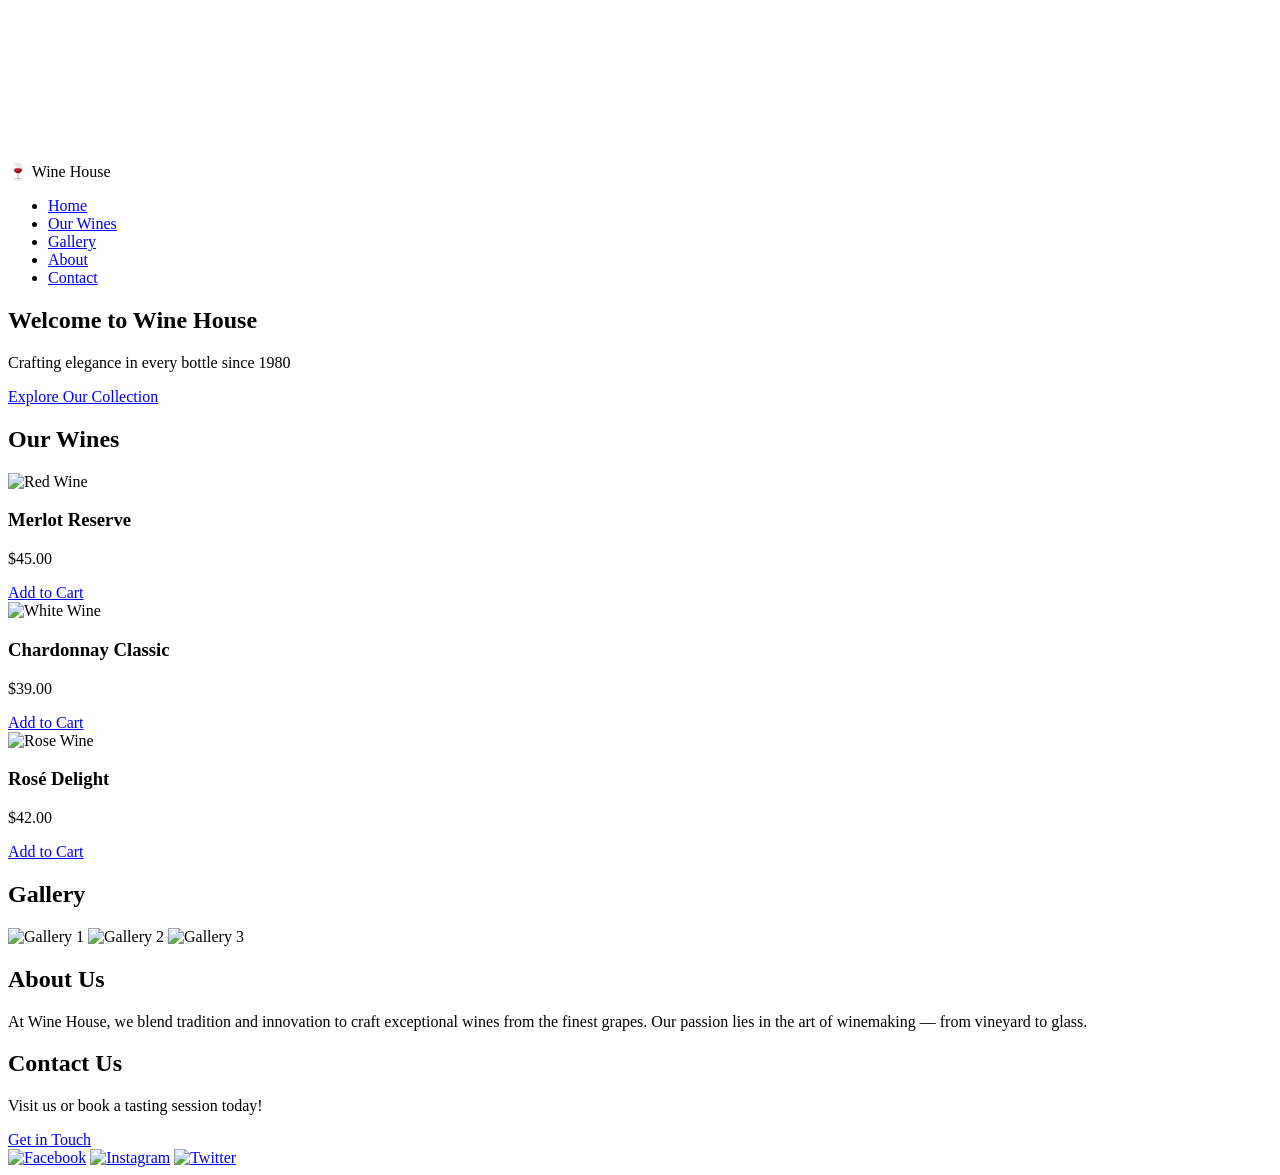
==== index.html @ cf711009 "Create index.html" ====
<!DOCTYPE html>
<html lang="en">
<head>
  <meta charset="UTF-8">
  <meta name="viewport" content="width=device-width, initial-scale=1.0">
  <title>Wine House</title>
  <link rel="stylesheet" href="style.css">
</head>
<body>

  <!-- Background Video -->
  <video autoplay muted loop id="bg-video">
    <source src="assets/video/vineyard-bg.mp4" type="video/mp4">
    Your browser does not support the video tag.
  </video>

  <!-- Navbar -->
  <nav class="navbar">
    <div class="logo">🍷 Wine House</div>
    <ul>
      <li><a href="#home">Home</a></li>
      <li><a href="#wines">Our Wines</a></li>
      <li><a href="#gallery">Gallery</a></li>
      <li><a href="#about">About</a></li>
      <li><a href="#contact">Contact</a></li>
    </ul>
  </nav>

  <!-- Hero Section -->
  <section id="home" class="hero">
    <h1>Welcome to Wine House</h1>
    <p>Crafting elegance in every bottle since 1980</p>
    <a href="#wines" class="btn">Explore Our Collection</a>
  </section>

  <!-- Wines Section -->
  <section id="wines" class="wines">
    <h2>Our Wines</h2>
    <div class="wine-cards">
      <div class="wine-card">
        <img src="assets/images/wine1.jpg" alt="Red Wine">
        <h3>Merlot Reserve</h3>
        <p>$45.00</p>
        <a href="cart.html" class="btn">Add to Cart</a>
      </div>
      <div class="wine-card">
        <img src="assets/images/wine2.jpg" alt="White Wine">
        <h3>Chardonnay Classic</h3>
        <p>$39.00</p>
        <a href="cart.html" class="btn">Add to Cart</a>
      </div>
      <div class="wine-card">
        <img src="assets/images/wine3.jpg" alt="Rose Wine">
        <h3>Rosé Delight</h3>
        <p>$42.00</p>
        <a href="cart.html" class="btn">Add to Cart</a>
      </div>
    </div>
  </section>

  <!-- Gallery Section -->
  <section id="gallery" class="gallery">
    <h2>Gallery</h2>
    <div class="gallery-grid">
      <img src="assets/images/gallery1.jpg" alt="Gallery 1">
      <img src="assets/images/gallery1.jpg" alt="Gallery 2">
      <img src="assets/images/gallery1.jpg" alt="Gallery 3">
    </div>
  </section>

  <!-- About Section -->
  <section id="about" class="about">
    <h2>About Us</h2>
    <p>At Wine House, we blend tradition and innovation to craft exceptional wines from the finest grapes. Our passion lies in the art of winemaking — from vineyard to glass.</p>
  </section>

  <!-- Contact Section -->
  <section id="contact" class="contact">
    <h2>Contact Us</h2>
    <p>Visit us or book a tasting session today!</p>
    <a href="mailto:info@winehouse.com" class="btn">Get in Touch</a>

    <div class="social-icons">
      <a href="#"><img src="assets/icons/facebook.png" alt="Facebook"></a>
      <a href="#"><img src="assets/icons/instagram.png" alt="Instagram"></a>
      <a href="#"><img src="assets/icons/twitter.png" alt="Twitter"></a>
    </div>
  </section>

  <script src="script.js"></script>
</body>
</html>
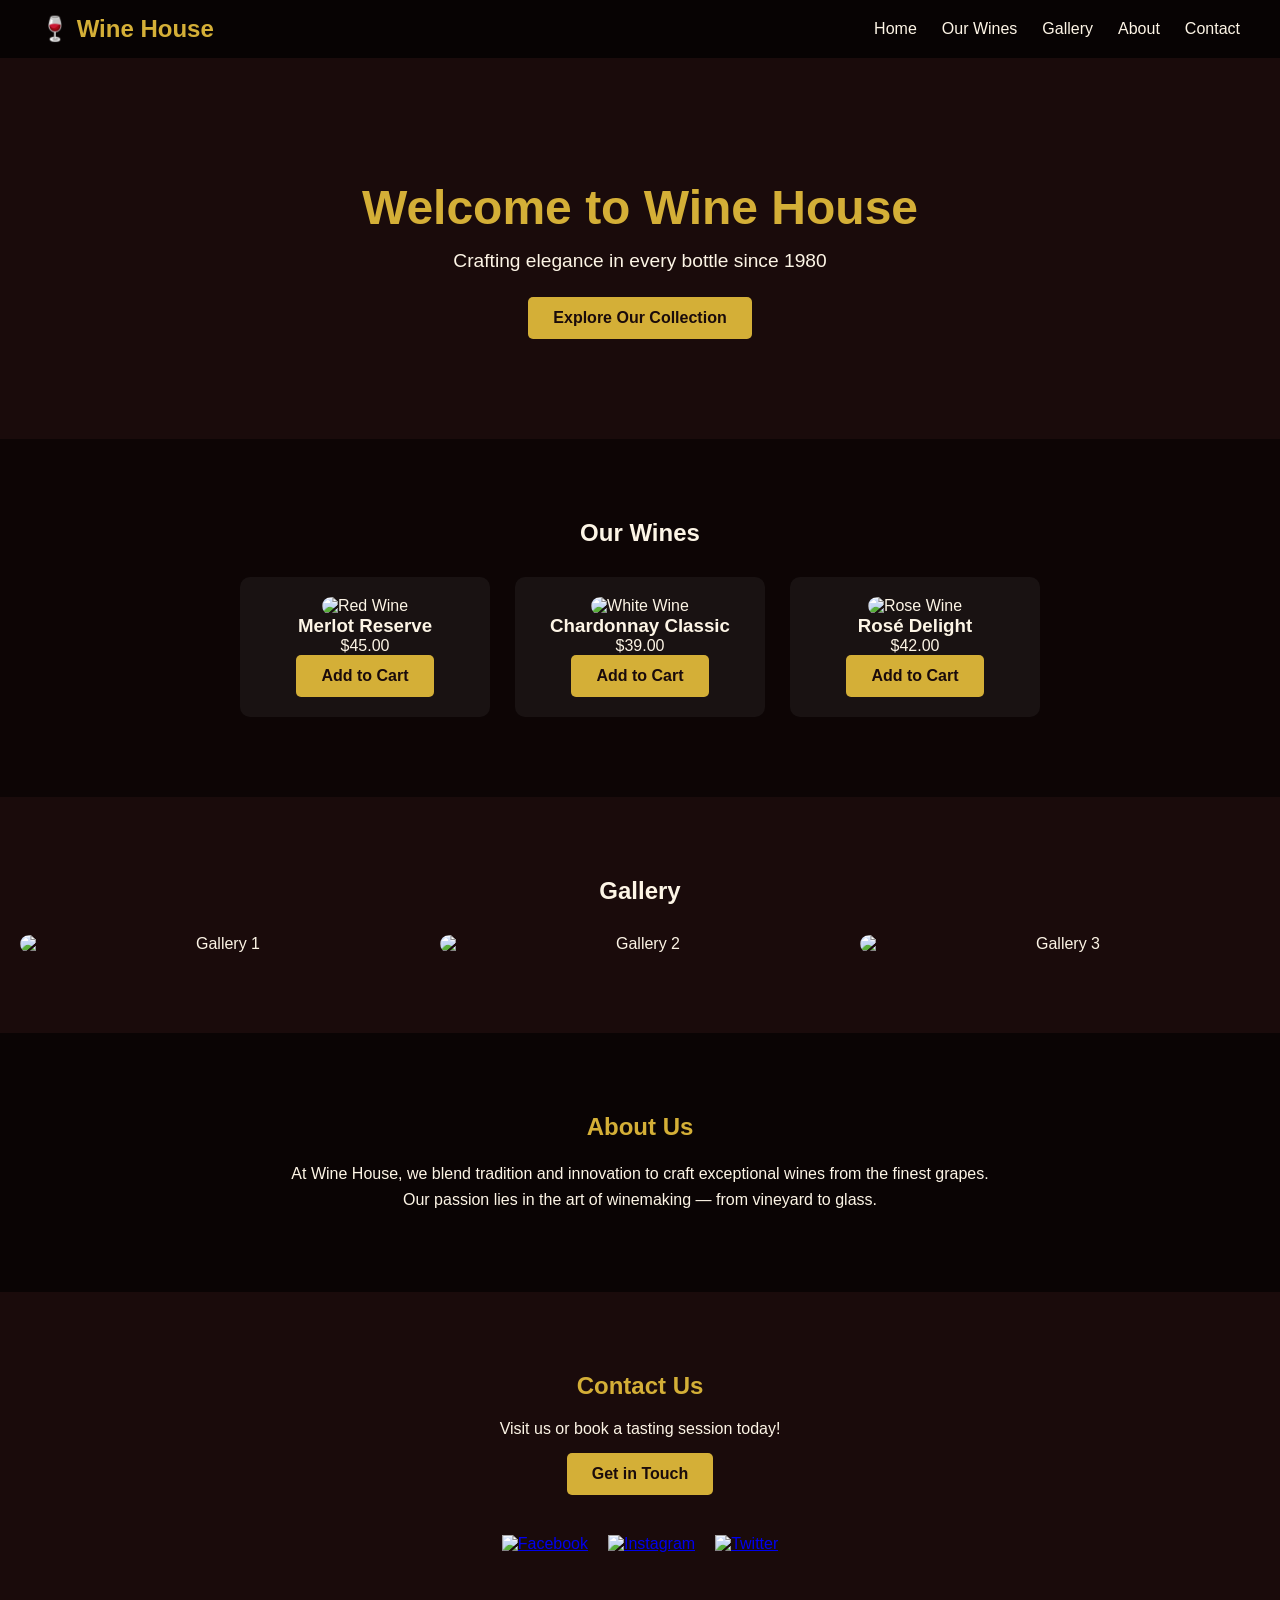
==== commit 96c7a15c: "Update index.html" ====
--- a/index.html
+++ b/index.html
@@ -10,7 +10,7 @@
 
   <!-- Background Video -->
   <video autoplay muted loop id="bg-video">
-    <source src="assets/video/vineyard-bg.mp4" type="video/mp4">
+    <source src="assets/videos/vineyard-bg.mp4" type="video/mp4">
     Your browser does not support the video tag.
   </video>
 
--- a/style.css
+++ b/style.css
@@ -0,0 +1,207 @@
+* {
+  margin: 0;
+  padding: 0;
+  box-sizing: border-box;
+}
+
+body {
+  font-family: "Poppins", sans-serif;
+  color: #fdf5e6;
+  background-color: #1a0b0b;
+  overflow-x: hidden;
+}
+
+/* Background Video */
+#bg-video {
+  position: fixed;
+  top: 0;
+  left: 0;
+  width: 100%;
+  height: 100%;
+  object-fit: cover;
+  z-index: -3;
+  filter: brightness(0.3);
+}
+
+/* Navbar */
+.navbar {
+  display: flex;
+  justify-content: space-between;
+  align-items: center;
+  background: rgba(0,0,0,0.7);
+  padding: 15px 40px;
+  position: fixed;
+  top: 0;
+  width: 100%;
+  z-index: 10;
+  backdrop-filter: blur(8px);
+}
+
+.logo {
+  font-size: 1.5rem;
+  color: #d4af37;
+  font-weight: bold;
+}
+
+.navbar ul {
+  list-style: none;
+  display: flex;
+  gap: 25px;
+}
+
+.navbar a {
+  text-decoration: none;
+  color: #fdf5e6;
+  font-weight: 500;
+  transition: 0.3s;
+}
+
+.navbar a:hover {
+  color: #d4af37;
+}
+
+/* Hero */
+.hero {
+  text-align: center;
+  padding: 180px 20px 100px;
+}
+
+.hero h1 {
+  font-size: 3rem;
+  color: #d4af37;
+  margin-bottom: 15px;
+}
+
+.hero p {
+  font-size: 1.2rem;
+  margin-bottom: 25px;
+}
+
+.btn {
+  display: inline-block;
+  padding: 12px 25px;
+  background: #d4af37;
+  color: #1a0b0b;
+  border-radius: 5px;
+  font-weight: 600;
+  text-decoration: none;
+  transition: 0.3s;
+}
+
+.btn:hover {
+  background: #b48b2e;
+}
+
+/* Wines */
+.wines {
+  padding: 80px 20px;
+  text-align: center;
+  background: rgba(0,0,0,0.5);
+}
+
+.wine-cards {
+  display: flex;
+  justify-content: center;
+  flex-wrap: wrap;
+  gap: 25px;
+  margin-top: 30px;
+}
+
+.wine-card {
+  background: rgba(255,255,255,0.05);
+  border-radius: 10px;
+  width: 250px;
+  padding: 20px;
+  transition: transform 0.3s;
+}
+
+.wine-card img {
+  width: 100%;
+  border-radius: 10px;
+}
+
+.wine-card:hover {
+  transform: scale(1.05);
+}
+
+/* Gallery */
+.gallery {
+  padding: 80px 20px;
+  text-align: center;
+}
+
+.gallery-grid {
+  display: grid;
+  grid-template-columns: repeat(auto-fit, minmax(250px, 1fr));
+  gap: 20px;
+  margin-top: 30px;
+}
+
+.gallery-grid img {
+  width: 100%;
+  border-radius: 10px;
+  transition: transform 0.3s;
+}
+
+.gallery-grid img:hover {
+  transform: scale(1.05);
+}
+
+/* About */
+.about {
+  padding: 80px 20px;
+  text-align: center;
+  background: rgba(0,0,0,0.6);
+}
+
+.about h2 {
+  color: #d4af37;
+  margin-bottom: 20px;
+}
+
+.about p {
+  max-width: 700px;
+  margin: auto;
+  line-height: 1.6;
+}
+
+/* Contact */
+.contact {
+  padding: 80px 20px;
+  text-align: center;
+}
+
+.contact h2 {
+  color: #d4af37;
+  margin-bottom: 20px;
+}
+
+.contact .btn {
+  margin-top: 15px;
+}
+
+.social-icons {
+  margin-top: 40px;
+  display: flex;
+  justify-content: center;
+  gap: 20px;
+}
+
+.social-icons img {
+  width: 35px;
+  height: 35px;
+  transition: 0.3s;
+}
+
+.social-icons img:hover {
+  transform: scale(1.1);
+  filter: brightness(1.2);
+}
+
+/* Responsive */
+@media (max-width: 768px) {
+  .navbar {
+    flex-direction: column;
+    gap: 10px;
+  }
+}
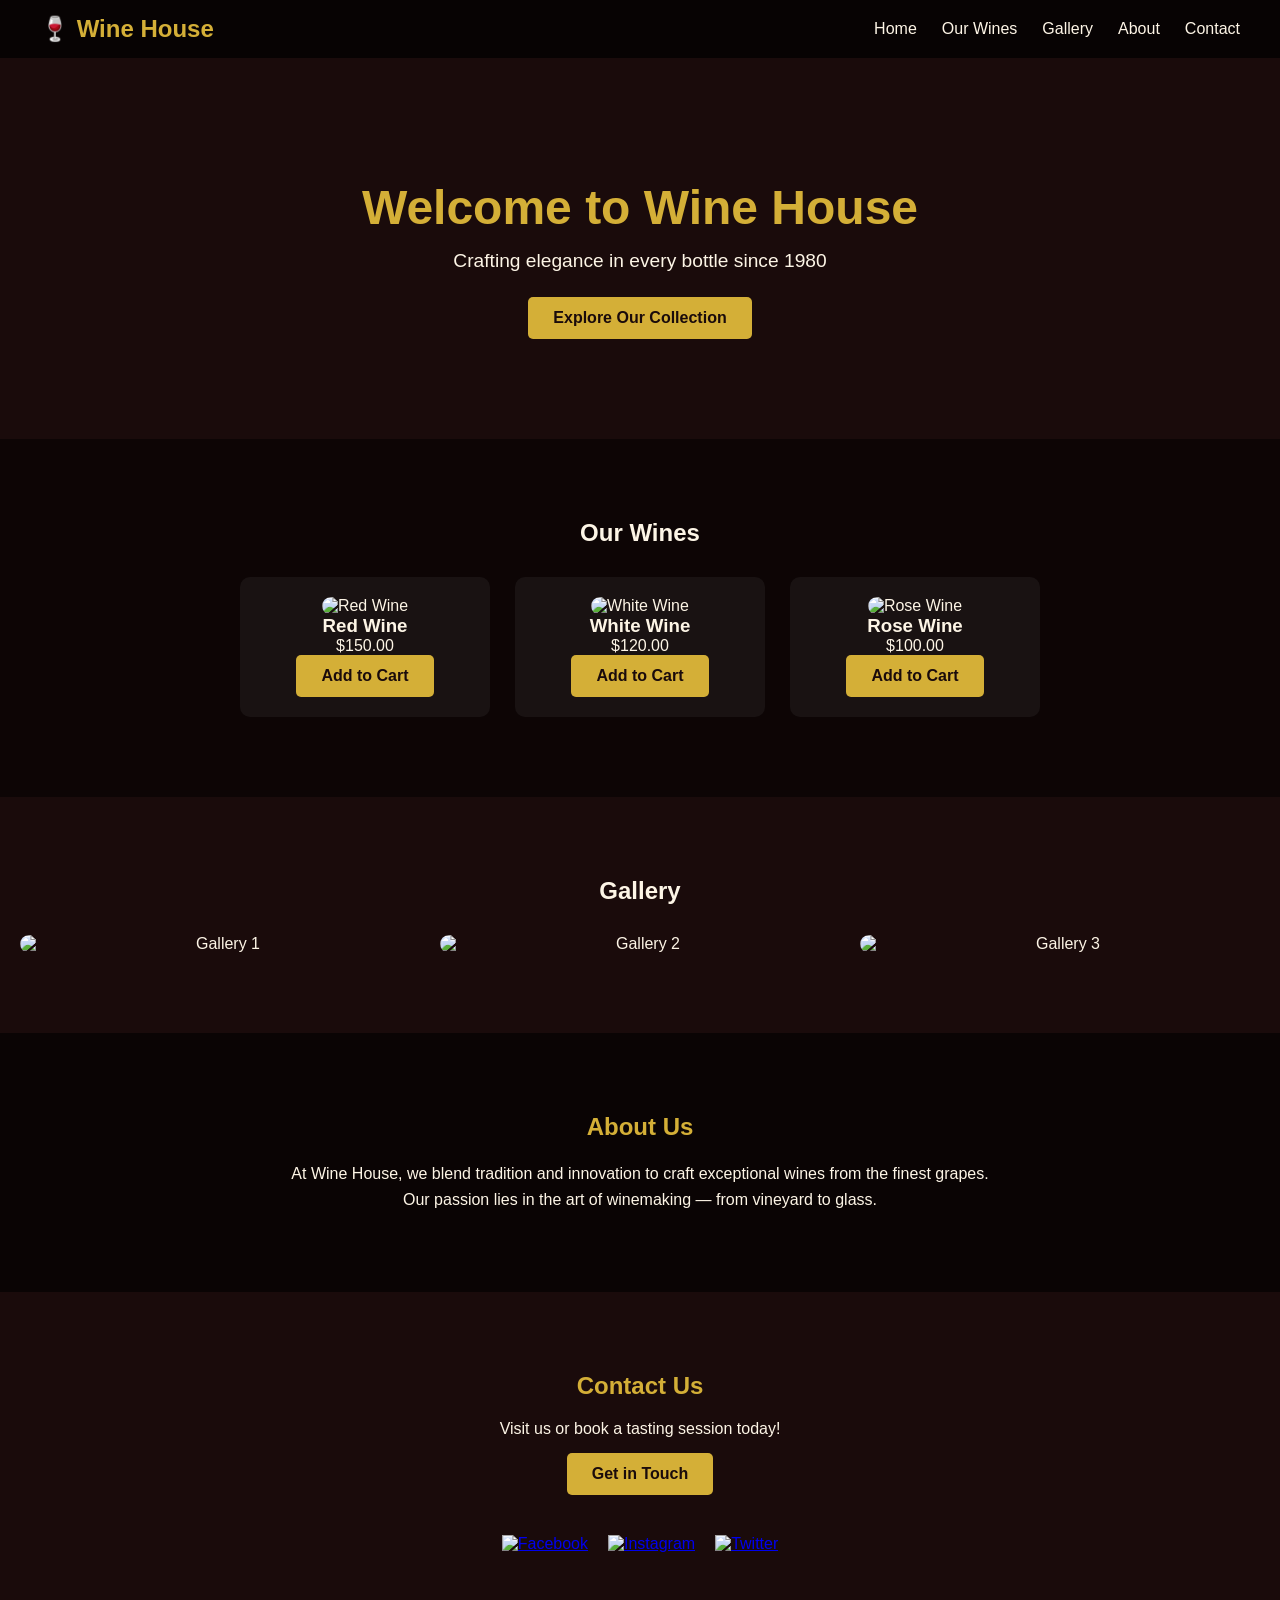
==== commit d8c7b3f5: "Update index.html" ====
--- a/index.html
+++ b/index.html
@@ -39,20 +39,20 @@
     <div class="wine-cards">
       <div class="wine-card">
         <img src="assets/images/wine1.jpg" alt="Red Wine">
-        <h3>Merlot Reserve</h3>
-        <p>$45.00</p>
+        <h3>Red Wine</h3>
+        <p>$150.00</p>
         <a href="cart.html" class="btn">Add to Cart</a>
       </div>
       <div class="wine-card">
         <img src="assets/images/wine2.jpg" alt="White Wine">
-        <h3>Chardonnay Classic</h3>
-        <p>$39.00</p>
+        <h3>White Wine</h3>
+        <p>$120.00</p>
         <a href="cart.html" class="btn">Add to Cart</a>
       </div>
       <div class="wine-card">
         <img src="assets/images/wine3.jpg" alt="Rose Wine">
-        <h3>Rosé Delight</h3>
-        <p>$42.00</p>
+        <h3>Rose Wine</h3>
+        <p>$100.00</p>
         <a href="cart.html" class="btn">Add to Cart</a>
       </div>
     </div>
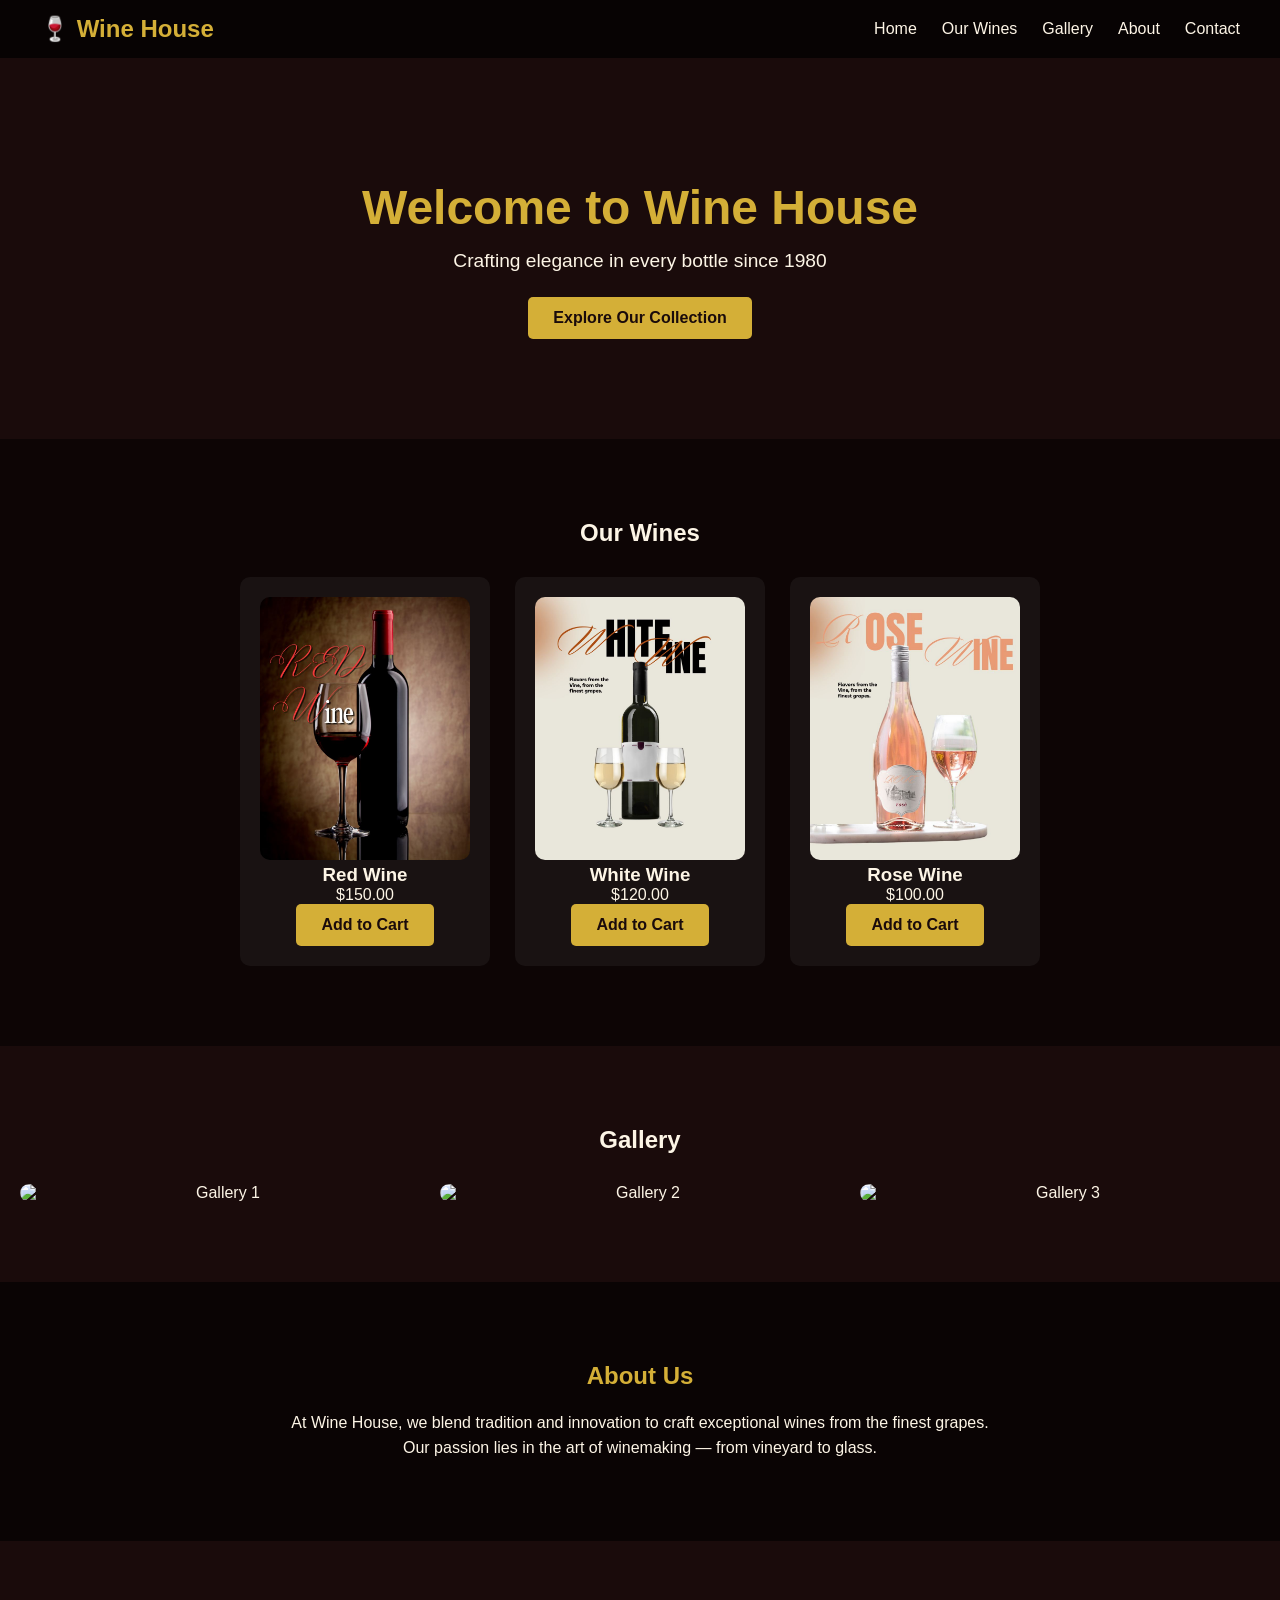
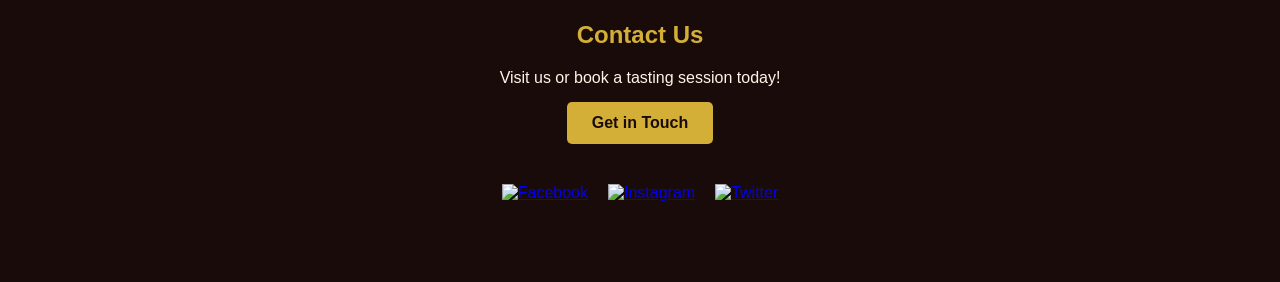
==== commit 5476218f: "Update index.html" ====
--- a/index.html
+++ b/index.html
@@ -63,8 +63,8 @@
     <h2>Gallery</h2>
     <div class="gallery-grid">
       <img src="assets/images/gallery1.jpg" alt="Gallery 1">
-      <img src="assets/images/gallery1.jpg" alt="Gallery 2">
-      <img src="assets/images/gallery1.jpg" alt="Gallery 3">
+      <img src="assets/images/gallery2.jpg" alt="Gallery 2">
+      <img src="assets/images/gallery3.jpg" alt="Gallery 3">
     </div>
   </section>
 
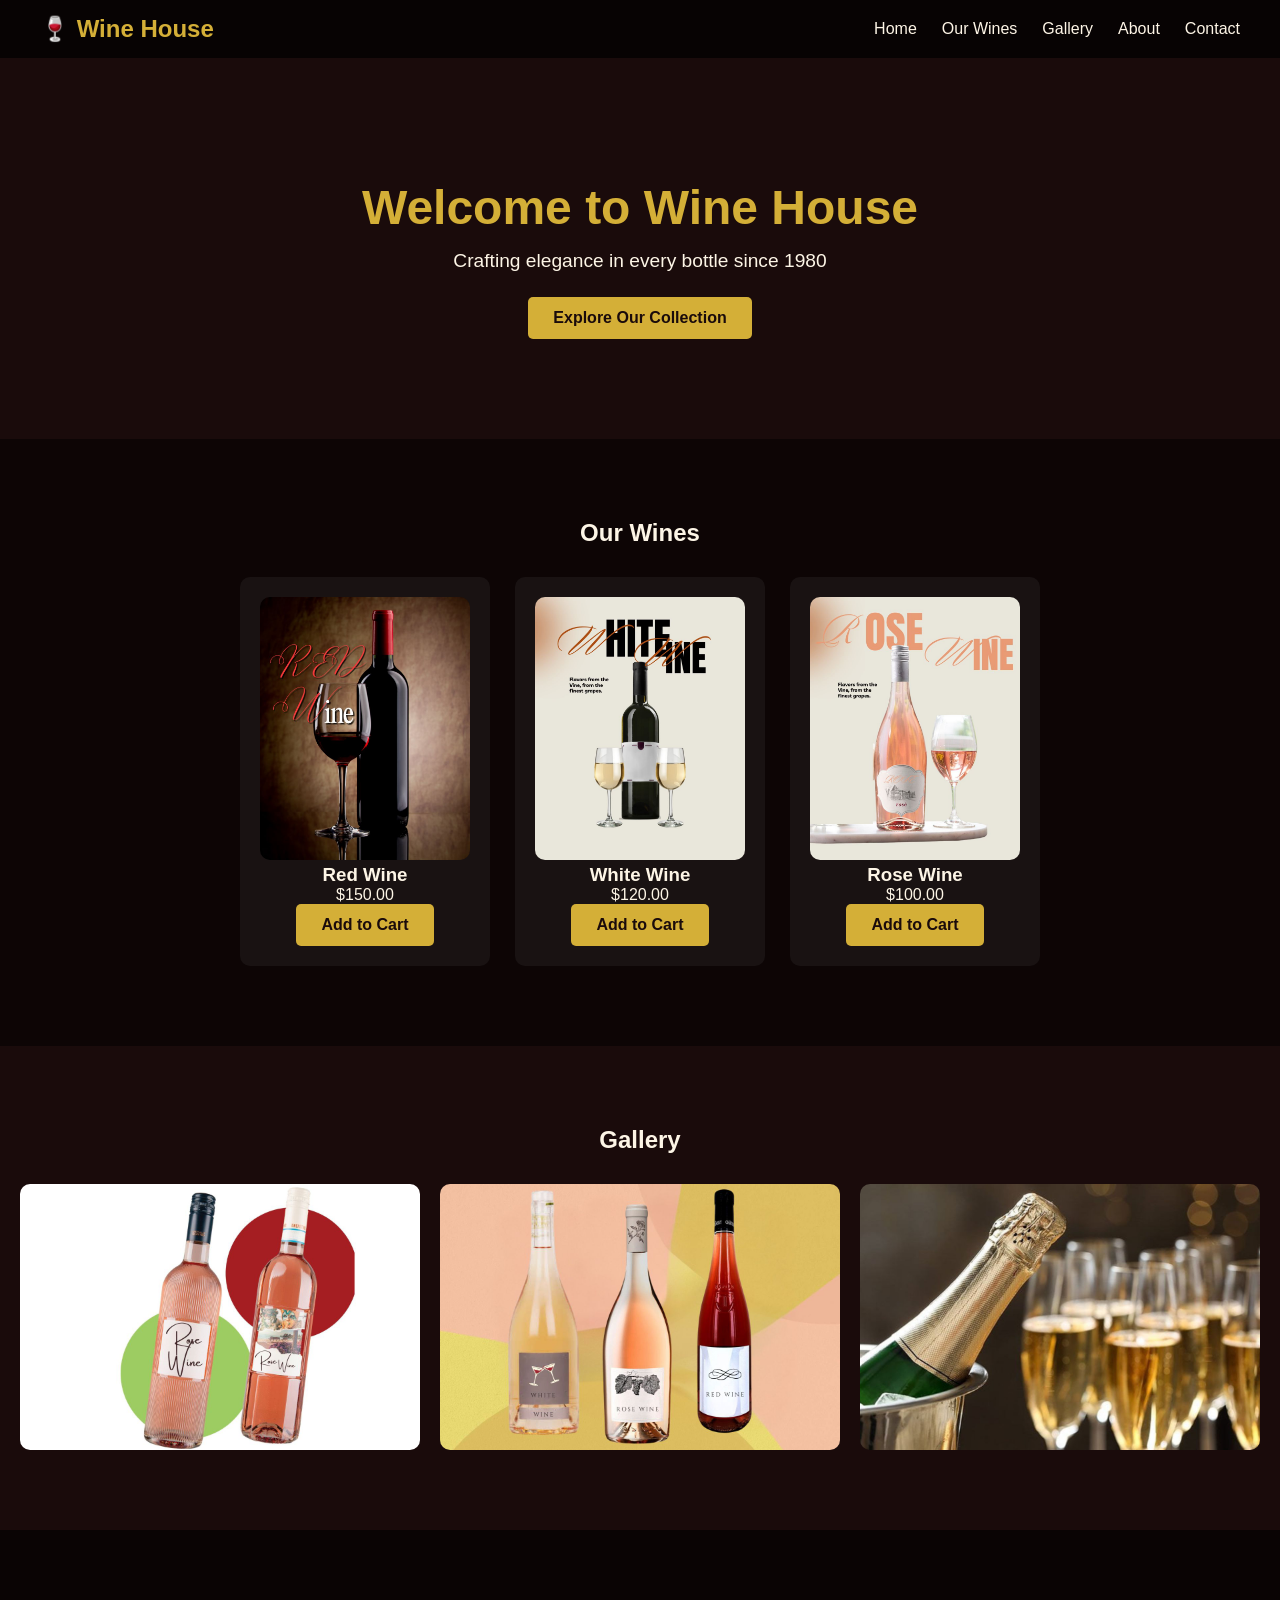
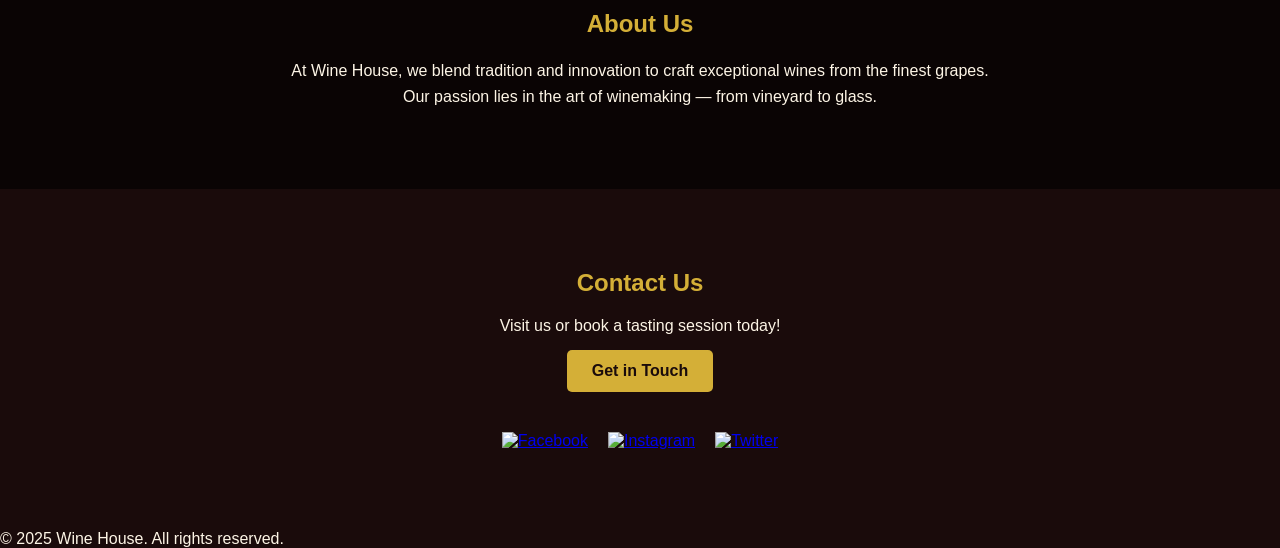
==== commit e627cb09: "Update index.html" ====
--- a/index.html
+++ b/index.html
@@ -87,6 +87,10 @@
     </div>
   </section>
 
+    <footer>
+    <p>© 2025 Wine House. All rights reserved.</p>
+  </footer>
+  
   <script src="script.js"></script>
 </body>
 </html>
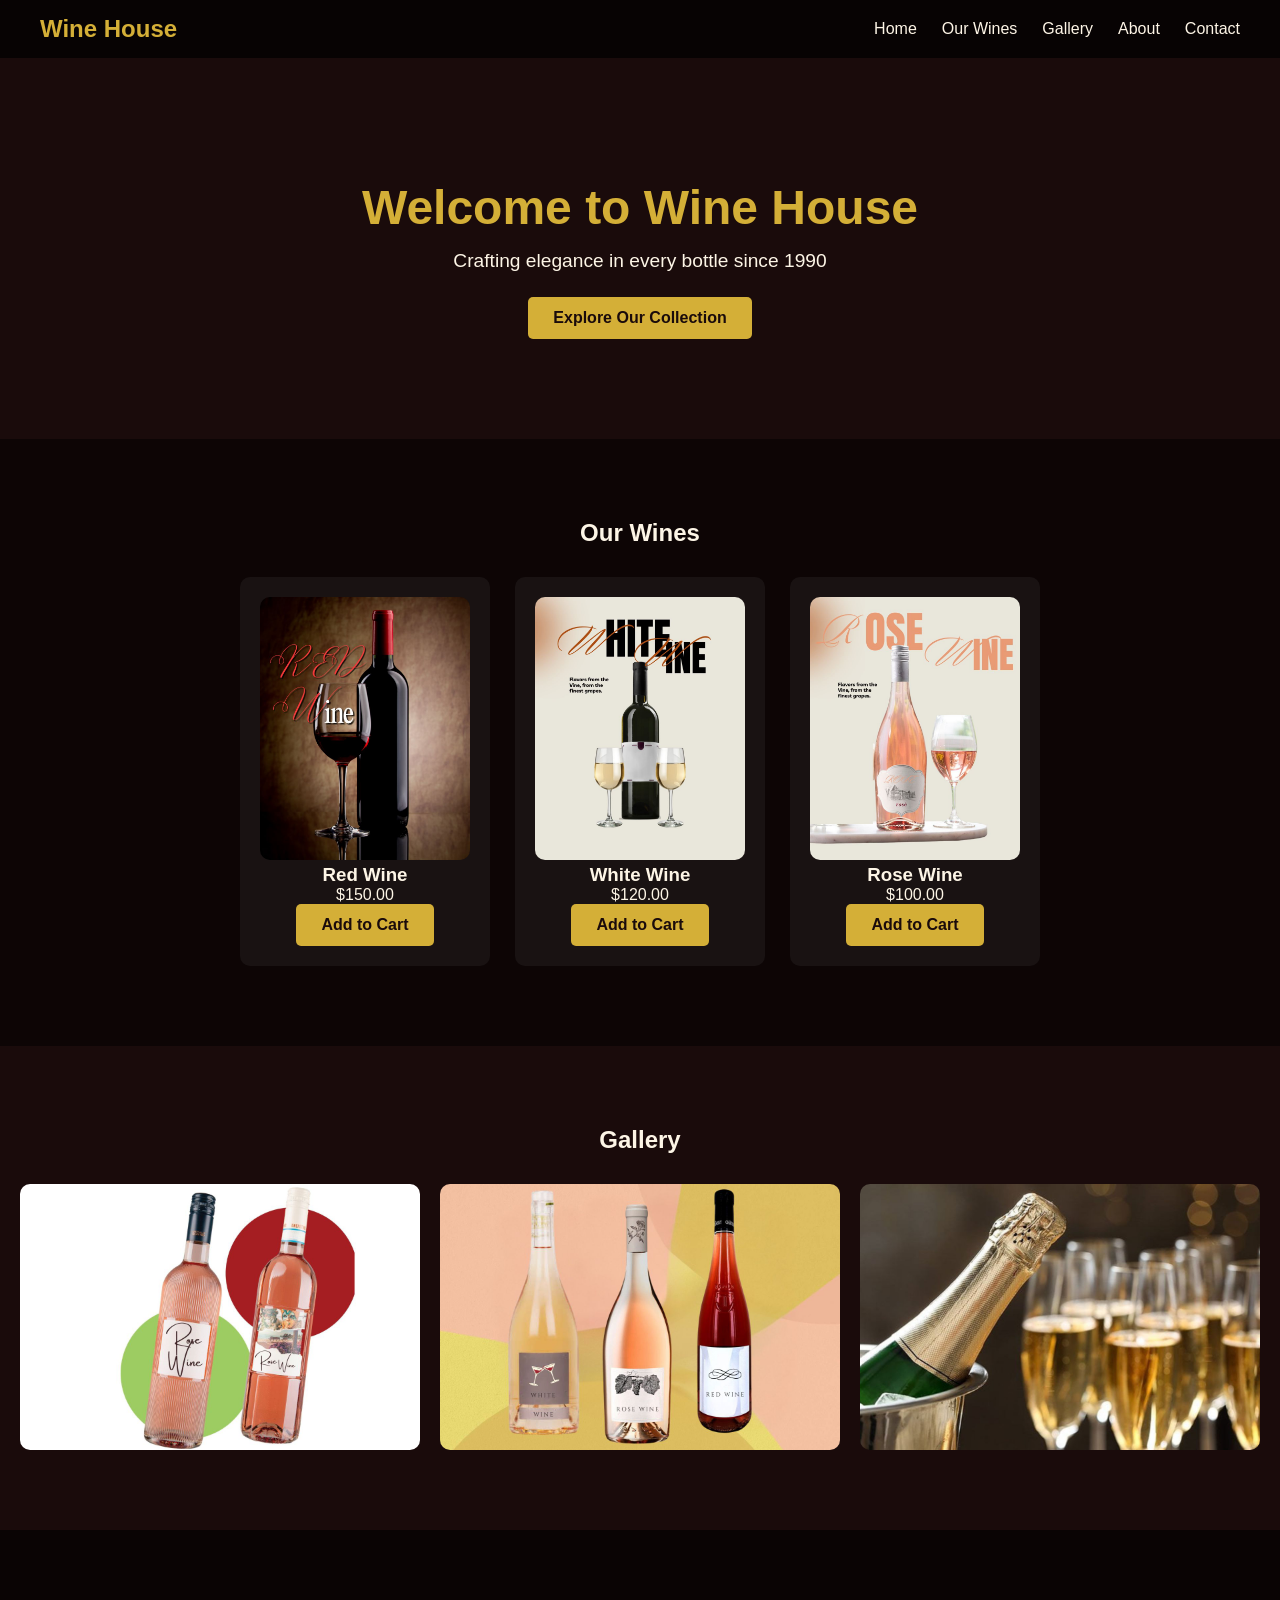
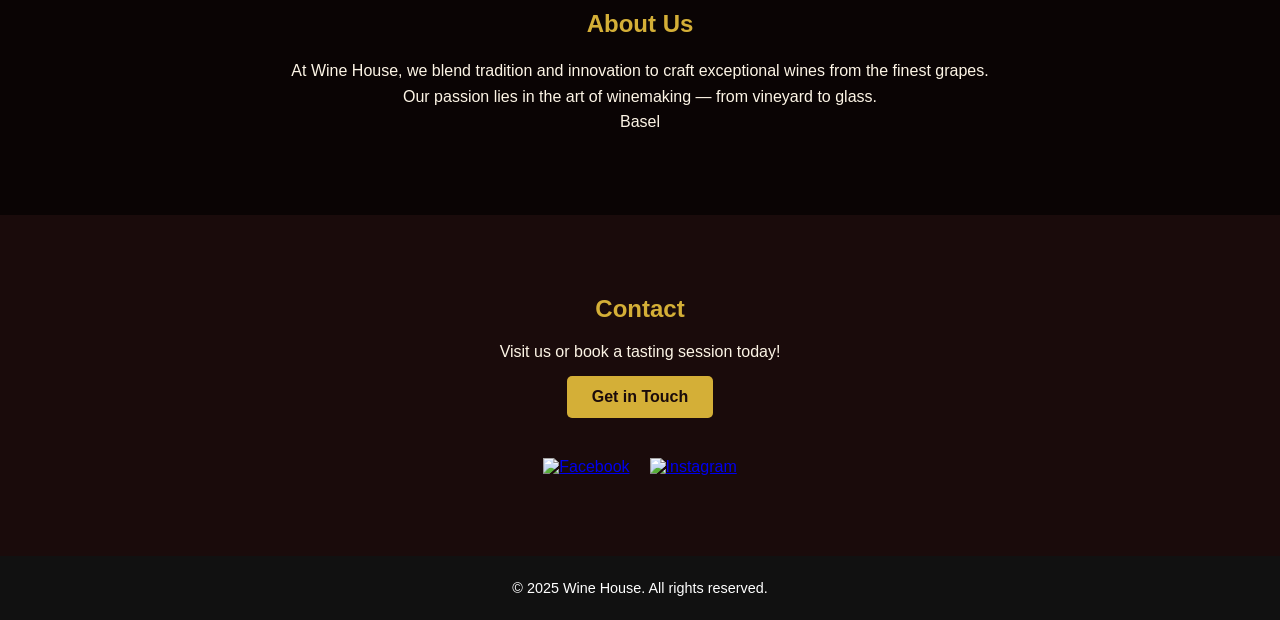
==== commit 64a239d7: "Update index.html" ====
--- a/index.html
+++ b/index.html
@@ -16,7 +16,7 @@
 
   <!-- Navbar -->
   <nav class="navbar">
-    <div class="logo">🍷 Wine House</div>
+    <div class="logo">Wine House</div>
     <ul>
       <li><a href="#home">Home</a></li>
       <li><a href="#wines">Our Wines</a></li>
@@ -29,7 +29,7 @@
   <!-- Hero Section -->
   <section id="home" class="hero">
     <h1>Welcome to Wine House</h1>
-    <p>Crafting elegance in every bottle since 1980</p>
+    <p>Crafting elegance in every bottle since 1990</p>
     <a href="#wines" class="btn">Explore Our Collection</a>
   </section>
 
@@ -72,18 +72,19 @@
   <section id="about" class="about">
     <h2>About Us</h2>
     <p>At Wine House, we blend tradition and innovation to craft exceptional wines from the finest grapes. Our passion lies in the art of winemaking — from vineyard to glass.</p>
+        <p>Basel</p>
+
   </section>
 
   <!-- Contact Section -->
   <section id="contact" class="contact">
-    <h2>Contact Us</h2>
+    <h2>Contact</h2>
     <p>Visit us or book a tasting session today!</p>
     <a href="mailto:info@winehouse.com" class="btn">Get in Touch</a>
 
     <div class="social-icons">
       <a href="#"><img src="assets/icons/facebook.png" alt="Facebook"></a>
       <a href="#"><img src="assets/icons/instagram.png" alt="Instagram"></a>
-      <a href="#"><img src="assets/icons/twitter.png" alt="Twitter"></a>
     </div>
   </section>
 
--- a/style.css
+++ b/style.css
@@ -198,6 +198,15 @@
   filter: brightness(1.2);
 }
 
+/* Footer */
+footer {
+  background: #111;
+  color: #fff;
+  text-align: center;
+  padding: 1.5rem 0;
+  font-size: 0.9rem;
+}
+
 /* Responsive */
 @media (max-width: 768px) {
   .navbar {
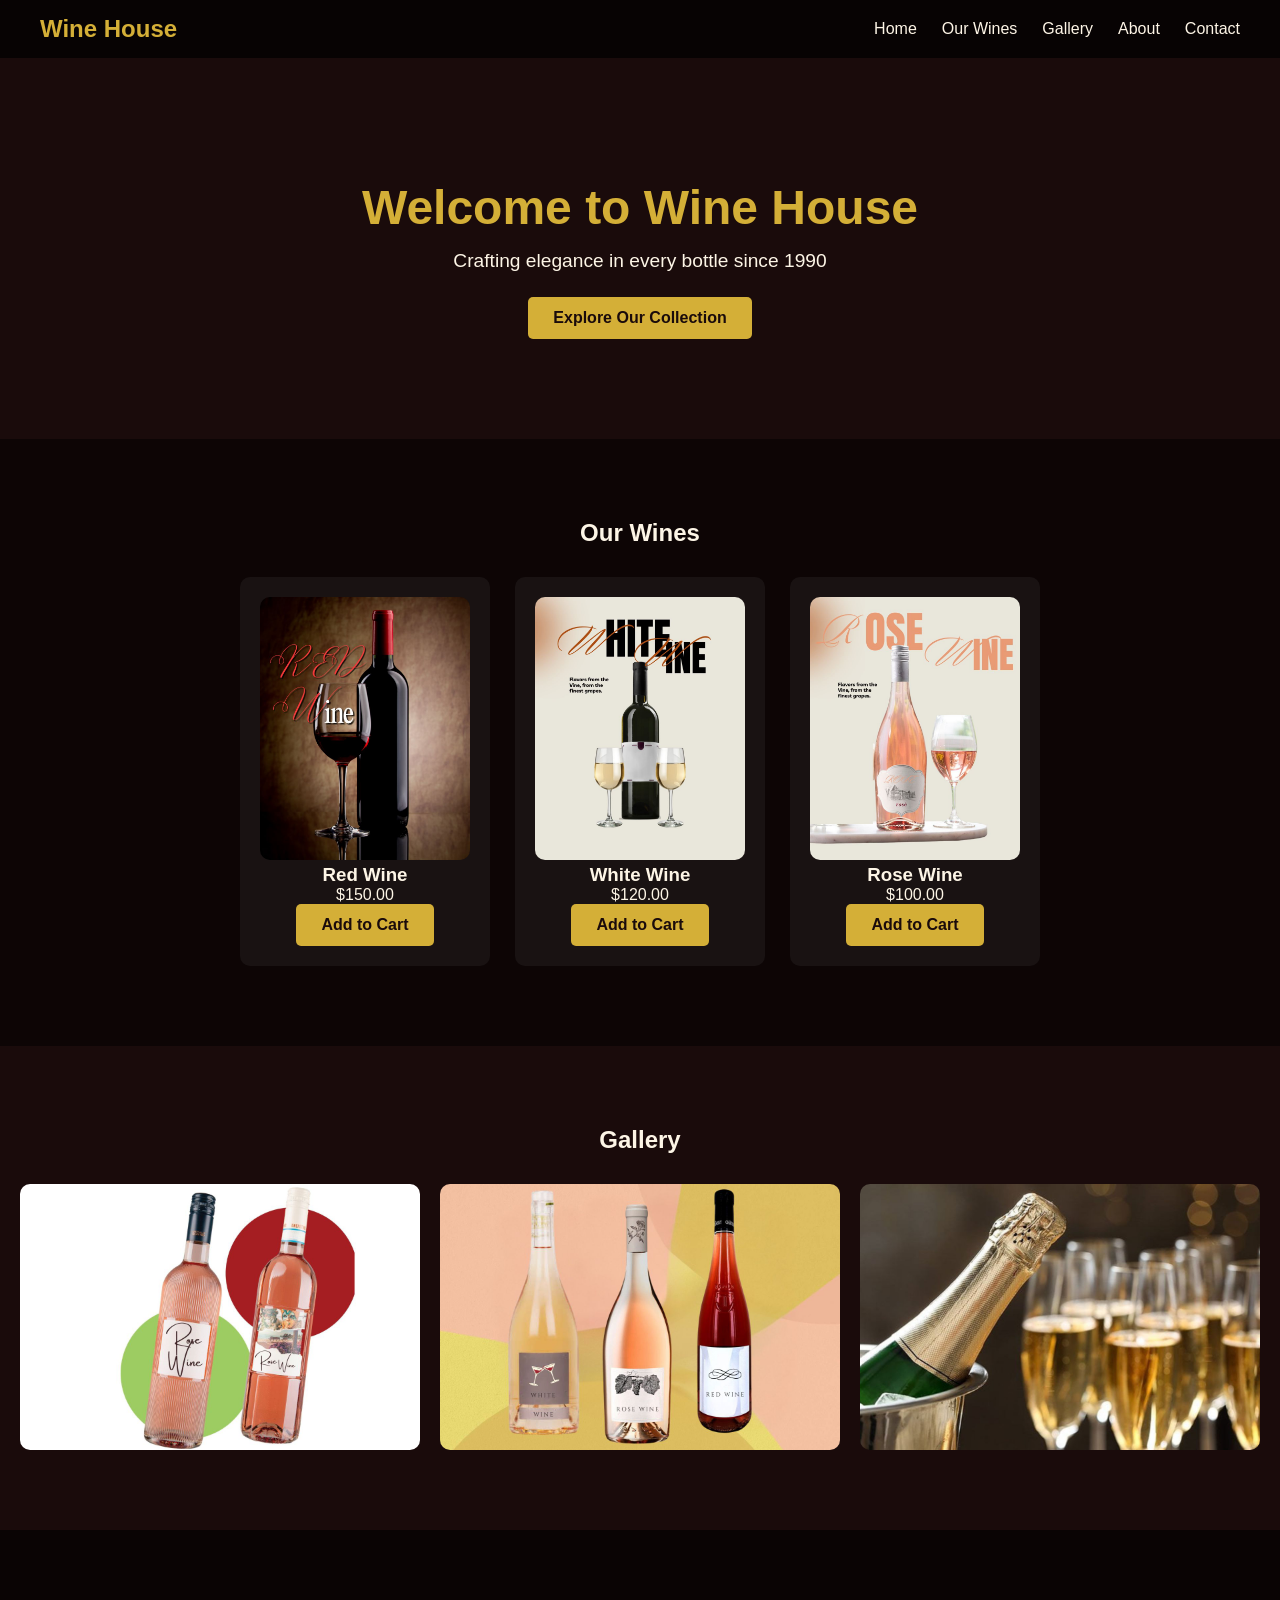
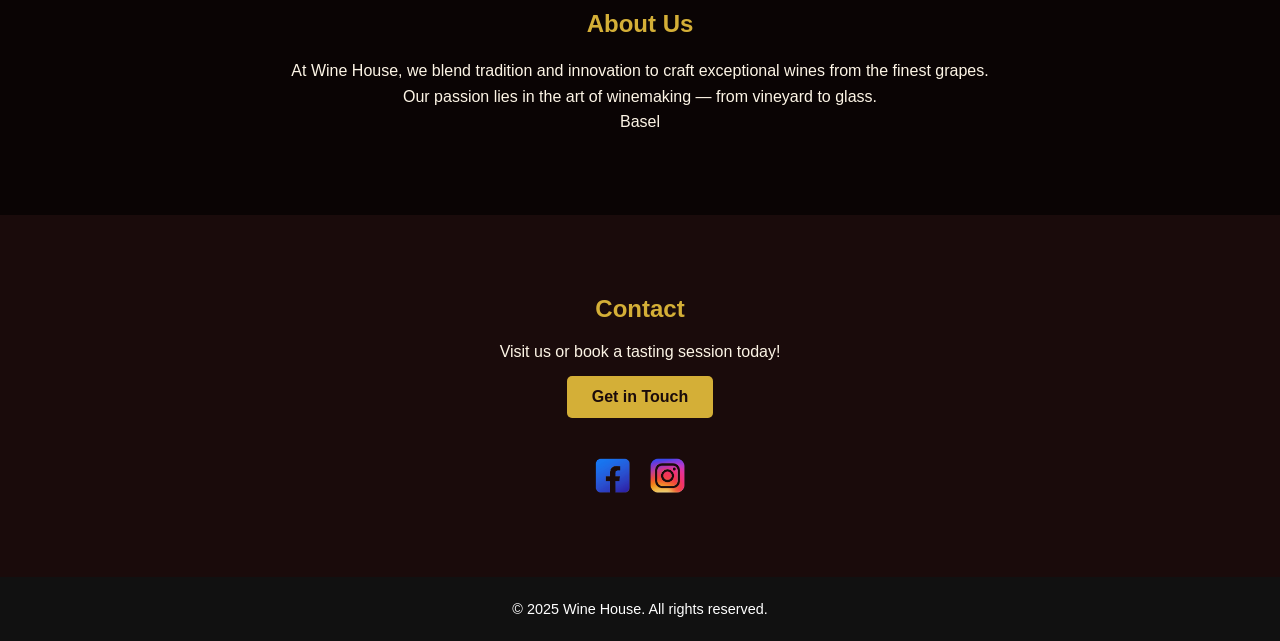
==== commit eaddfa9f: "Update index.html" ====
--- a/index.html
+++ b/index.html
@@ -80,7 +80,7 @@
   <section id="contact" class="contact">
     <h2>Contact</h2>
     <p>Visit us or book a tasting session today!</p>
-    <a href="mailto:info@winehouse.com" class="btn">Get in Touch</a>
+    <a href="mailto:techx@edagem.com" class="btn">Get in Touch</a>
 
     <div class="social-icons">
       <a href="#"><img src="assets/icons/facebook.png" alt="Facebook"></a>
